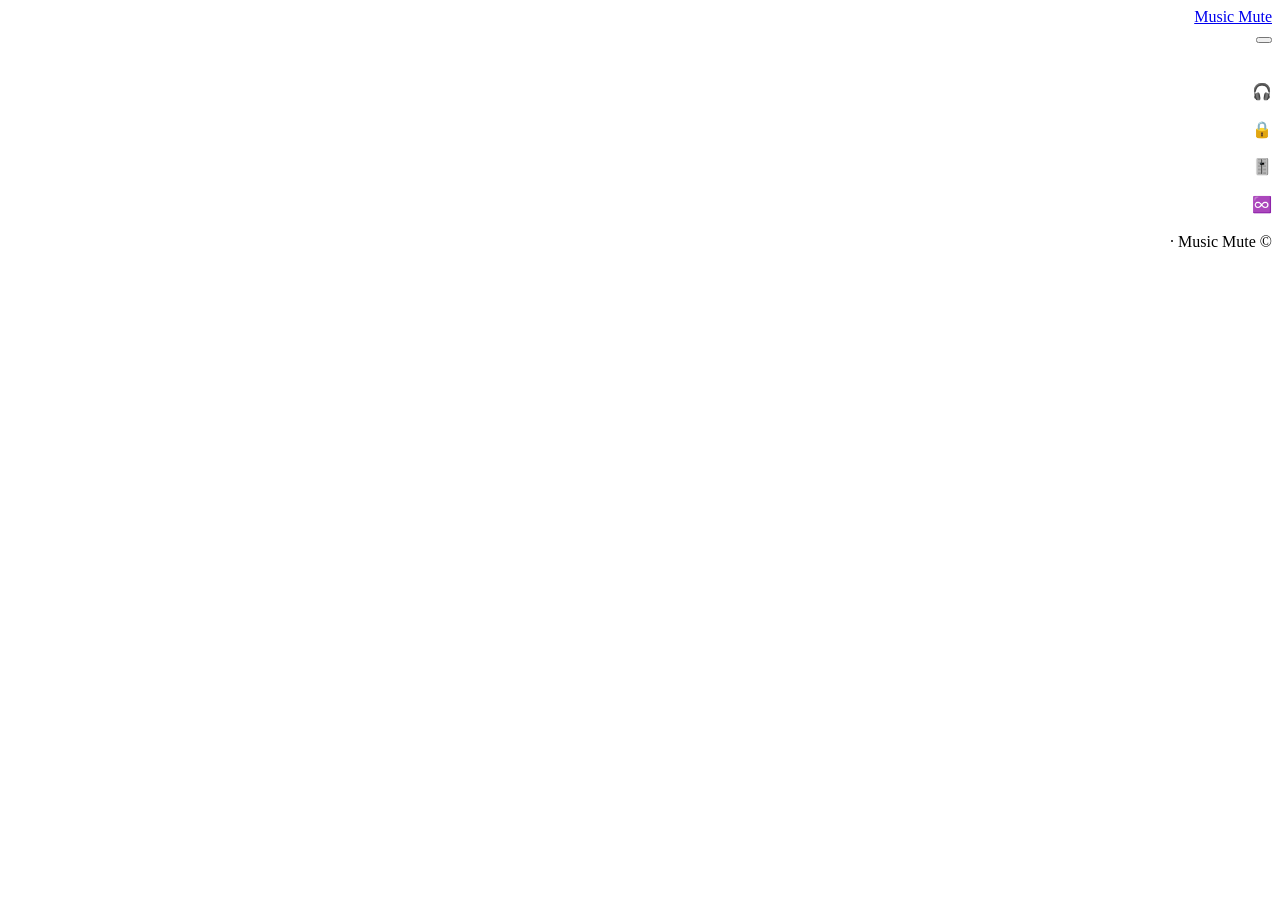
==== site/index.html @ c960f082 "Music Mute site + licensing backend Co-Authored-By: Claude Opus 5.5 <noreply@anthropic.com> Claude-S" ====
<!DOCTYPE html>
<html lang="ar" dir="rtl">
<head>
<meta charset="utf-8"><meta name="viewport" content="width=device-width,initial-scale=1">
<title>Music Mute — شيل المزيكا وسيب الكلام</title>
<meta name="description" content="Chrome extension that removes background music from any tab in real time and keeps only human voices.">
<link rel="icon" href="/assets/icon128.png">
<link rel="preconnect" href="https://fonts.googleapis.com"><link href="https://fonts.googleapis.com/css2?family=Tajawal:wght@400;500;700;800&display=swap" rel="stylesheet">
<link rel="stylesheet" href="/assets/style.css">
</head>
<body>
<div class="wrap">
  <nav>
    <a class="brand" href="/"><img src="/assets/icon128.png" alt="">Music Mute</a>
    <div class="links">
      <a href="/buy" data-ar="الأسعار" data-en="Pricing"></a>
      <a href="/privacy" data-ar="الخصوصية" data-en="Privacy"></a>
      <button class="lang" id="langBtn"></button>
    </div>
  </nav>

  <section class="hero">
    <h1 data-ar="شيل <span>المزيكا</span> من أي فيديو<br>وسيب الكلام بس" data-en="Remove the <span>music</span>.<br>Keep the voices."></h1>
    <p data-ar="إضافة لكروم بتشيل المزيكا من أي تاب في نفس اللحظة — يوتيوب، دروس، بودكاست، أفلام — بذكاء اصطناعي شغال على جهازك من غير ما الصوت يطلع لأي سيرفر."
       data-en="A Chrome extension that strips background music from any tab in real time — YouTube, lectures, podcasts, films — using an AI voice filter that runs entirely on your device."></p>
    <a class="btn primary" id="getBtn" href="/buy" data-ar="جرّب ببلاش 3 أيام" data-en="Try free for 3 days"></a>
    <a class="btn ghost" href="/buy" style="margin-inline-start:8px" data-ar="اشتري مدى الحياة" data-en="Buy lifetime"></a>
  </section>

  <div class="grid">
    <div class="card"><div class="icon">🎧</div><h3 data-ar="ضغطة واحدة" data-en="One click"></h3><p data-ar="شغّلها على التاب أو دوس Alt + M." data-en="Turn it on for a tab, or press Alt + M."></p></div>
    <div class="card"><div class="icon">🔒</div><h3 data-ar="على جهازك بس" data-en="On-device"></h3><p data-ar="الصوت بيتعالج جوه كروم. مفيش تسجيل ولا رفع." data-en="Audio is processed inside Chrome. Nothing is recorded or uploaded."></p></div>
    <div class="card"><div class="icon">🎚️</div><h3 data-ar="3 مستويات" data-en="Three strengths"></h3><p data-ar="خفيف، متوازن، أو قوي — حسب الفيديو." data-en="Light, balanced or strong — pick what fits the video."></p></div>
    <div class="card"><div class="icon">♾️</div><h3 data-ar="تدفع مرة واحدة" data-en="Pay once"></h3><p data-ar="100 جنيه في مصر أو $2.99 برّه — مدى الحياة." data-en="100 EGP in Egypt or $2.99 elsewhere — lifetime."></p></div>
  </div>

  <footer>
    <span>© Music Mute</span>
    <span><a href="/privacy" data-ar="سياسة الخصوصية" data-en="Privacy policy"></a> · <a href="/buy" data-ar="الشراء" data-en="Buy"></a></span>
  </footer>
</div>
<script type="module">
  import { initLang, CHROME_STORE_URL, $ } from '/assets/app.js';
  initLang();
  if (CHROME_STORE_URL) $('#getBtn').href = CHROME_STORE_URL;
</script>
</body>
</html>
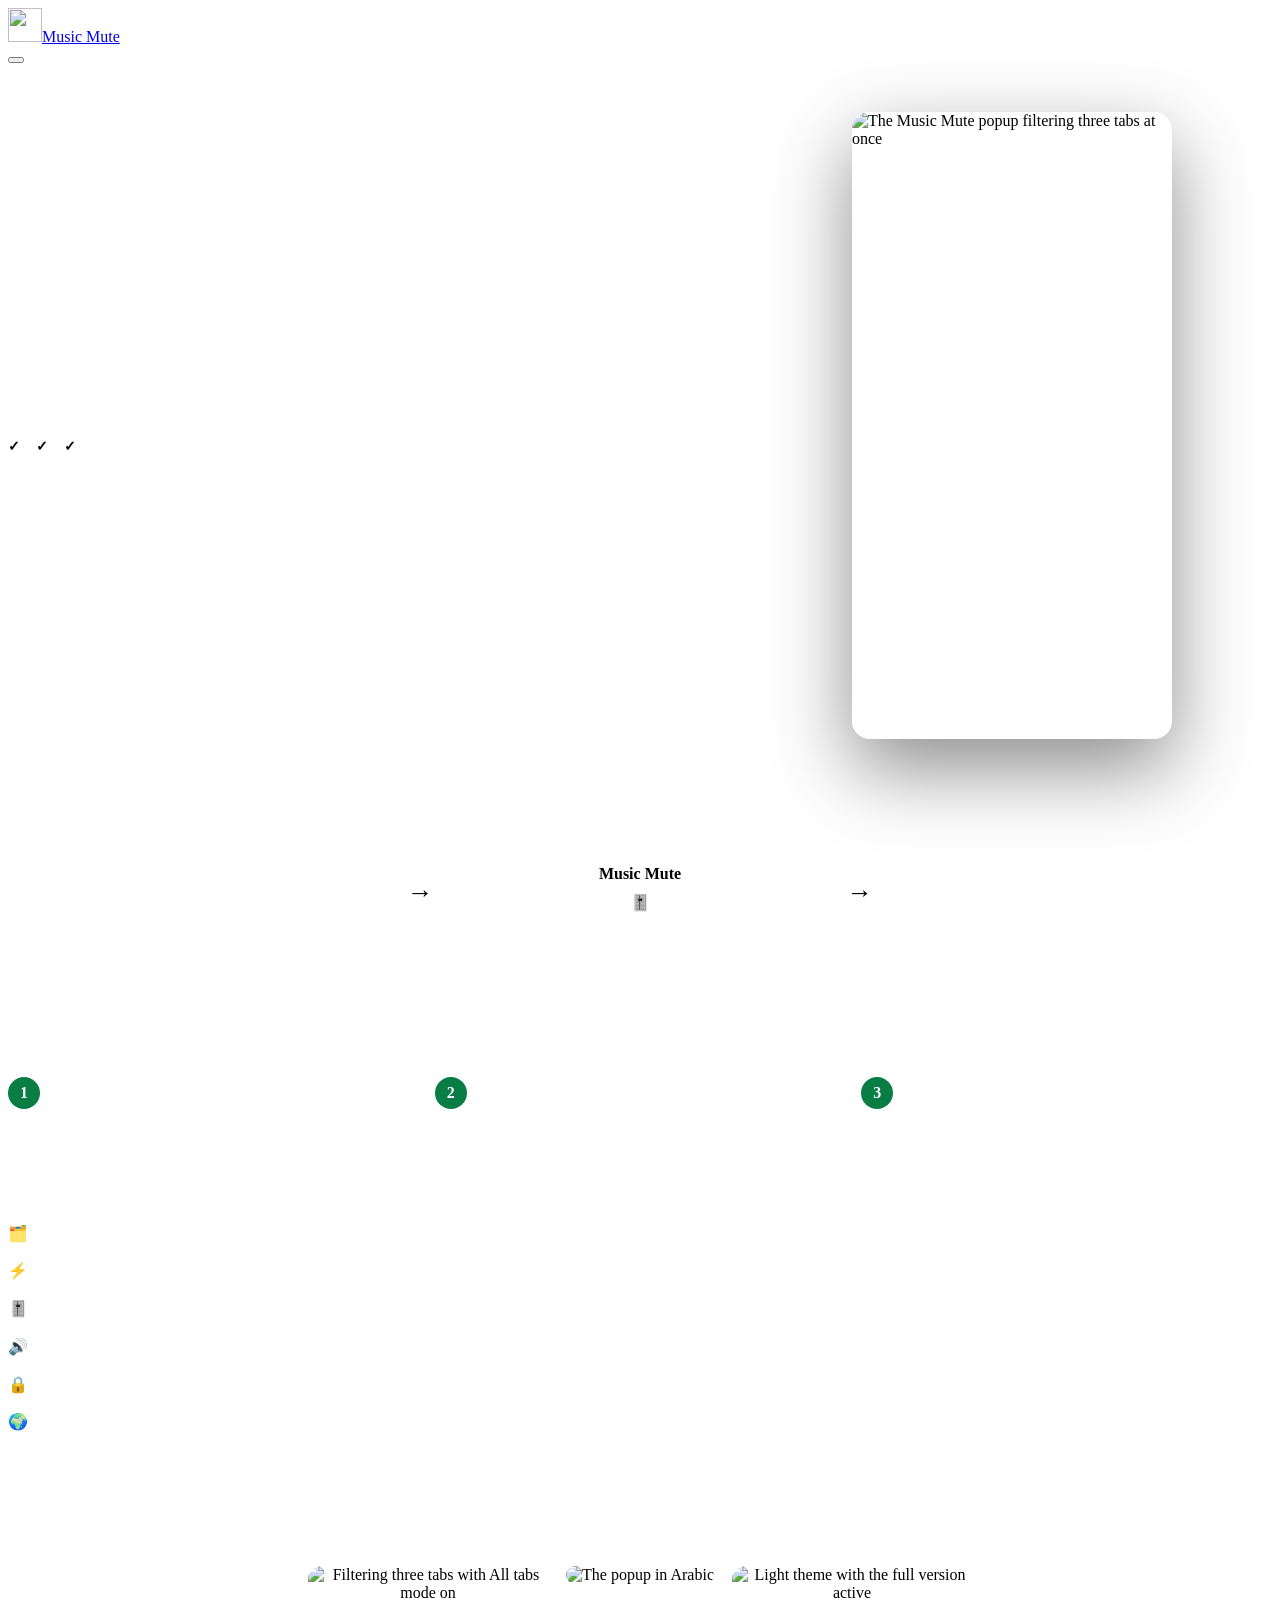
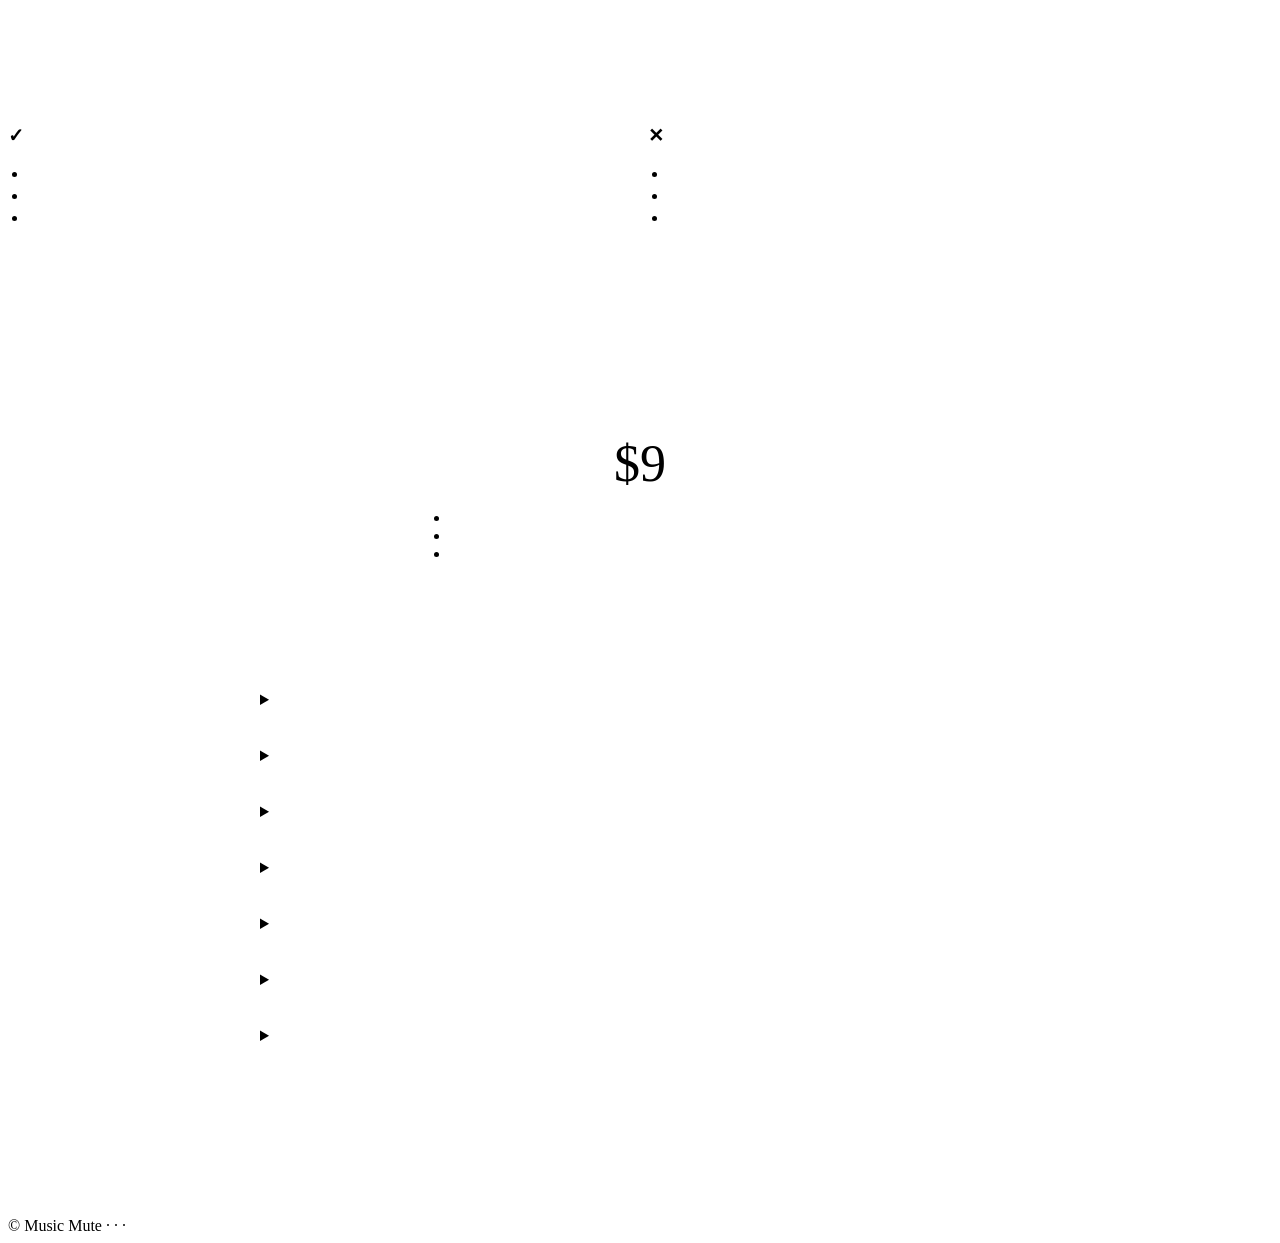
==== commit 598f7d56: "Landing page v2 (not deployed): full sections, real screenshots, SEO/OG/JSON-LD, UTM passthrough, ac" ====
--- a/site/index.html
+++ b/site/index.html
@@ -1,48 +1,252 @@
 <!DOCTYPE html>
-<html lang="ar" dir="rtl">
+<html lang="en" dir="ltr">
 <head>
 <meta charset="utf-8"><meta name="viewport" content="width=device-width,initial-scale=1">
-<title>Music Mute — شيل المزيكا وسيب الكلام</title>
-<meta name="description" content="Chrome extension that removes background music from any tab in real time and keeps only human voices.">
+<title>Music Mute — Remove background music, keep the voices (Chrome extension)</title>
+<meta name="description" content="Music Mute is a Chrome extension that removes background music from any tab in real time and keeps the human voices. On-device AI, works on all your tabs. Free 3-day trial, then $9 lifetime.">
+<link rel="canonical" href="https://music-mute.pages.dev/">
+<meta property="og:type" content="website">
+<meta property="og:site_name" content="Music Mute">
+<meta property="og:title" content="Music Mute — Remove the music. Keep the voices.">
+<meta property="og:description" content="A Chrome extension that filters background music out of videos, lectures and podcasts in real time — on your device. Free 3-day trial, $9 lifetime.">
+<meta property="og:url" content="https://music-mute.pages.dev/">
+<meta property="og:image" content="https://music-mute.pages.dev/assets/og-image.png">
+<meta property="og:image:width" content="1200"><meta property="og:image:height" content="630">
+<meta name="twitter:card" content="summary_large_image">
+<meta name="theme-color" content="#0b1110">
 <link rel="icon" href="/assets/icon128.png">
-<link rel="preconnect" href="https://fonts.googleapis.com"><link href="https://fonts.googleapis.com/css2?family=Tajawal:wght@400;500;700;800&display=swap" rel="stylesheet">
+<link rel="preconnect" href="https://fonts.googleapis.com"><link rel="preconnect" href="https://fonts.gstatic.com" crossorigin>
+<link href="https://fonts.googleapis.com/css2?family=Tajawal:wght@400;500;700;800&display=swap" rel="stylesheet">
 <link rel="stylesheet" href="/assets/style.css">
+<script type="application/ld+json">
+{"@context":"https://schema.org","@type":"SoftwareApplication","name":"Music Mute","applicationCategory":"BrowserApplication","operatingSystem":"Chrome (desktop)",
+ "description":"Chrome extension that removes background music from any tab in real time and keeps human voices, using an on-device AI voice filter.",
+ "url":"https://music-mute.pages.dev/","installUrl":"https://chromewebstore.google.com/detail/ckkkmcpgbmajdiccclhijlhifhklofdn",
+ "offers":{"@type":"Offer","price":"9","priceCurrency":"USD","description":"Lifetime license after a free 3-day trial"},
+ "publisher":{"@type":"Organization","name":"Muslim Tech"}}
+</script>
+<style>
+  .hero2{display:grid;grid-template-columns:1.15fr .85fr;gap:40px;align-items:center;padding:48px 0 30px}
+  .hero2 h1{font-size:clamp(32px,5vw,54px);line-height:1.12;margin:0 0 16px}
+  .hero2 h1 span{color:#5fd99a}
+  .btn.primary{background:#0a7d45}.btn.primary:hover{background:#0b8a4c}
+  .hero2 p.lead{color:var(--muted);font-size:18px;margin:0 0 24px;max-width:560px}
+  .cta{display:flex;gap:10px;flex-wrap:wrap}
+  .trust{display:flex;gap:16px;flex-wrap:wrap;margin-top:18px;color:var(--muted);font-size:14px}
+  .trust span::before{content:"✓ ";color:var(--green2);font-weight:700}
+  .shot{display:block;margin:0 auto;max-width:320px;width:100%;height:auto;border-radius:18px;border:1px solid var(--line);box-shadow:0 30px 80px rgba(0,0,0,.45)}
+  section.s{padding:44px 0;border-top:1px solid var(--line)}
+  section.s h2{font-size:clamp(24px,3.4vw,34px);margin:0 0 8px;text-align:center}
+  section.s .sub{color:var(--muted);text-align:center;max-width:640px;margin:0 auto 28px}
+  .flow{display:grid;grid-template-columns:1fr auto 1fr auto 1fr;gap:14px;align-items:center}
+  .flow .card{text-align:center;padding:20px}
+  .flow .arrow{font-size:26px;color:var(--muted)}
+  [dir=rtl] .flow .arrow{transform:scaleX(-1)}
+  .wave{display:flex;gap:3px;justify-content:center;align-items:center;height:44px;margin:10px 0}
+  .wave i{width:5px;border-radius:3px;background:var(--green2);display:block}
+  .wave.music i:nth-child(even){background:var(--gold)}
+  .note{color:var(--muted);font-size:14px;text-align:center;margin-top:16px}
+  .steps3{display:grid;grid-template-columns:repeat(3,1fr);gap:16px}
+  .steps li:before{background:#0a7d45}
+  .num{width:32px;height:32px;border-radius:50%;background:#0a7d45;color:#fff;display:grid;place-items:center;font-weight:800;margin-bottom:10px}
+  .gallery{display:flex;gap:18px;justify-content:center;flex-wrap:wrap;align-items:flex-start}
+  .gallery figure{margin:0;max-width:240px;text-align:center}
+  .gallery img{width:100%;height:auto;border-radius:14px;border:1px solid var(--line)}
+  .gallery figcaption{color:var(--muted);font-size:14px;margin-top:8px}
+  .two{display:grid;grid-template-columns:1fr 1fr;gap:16px}
+  .two ul{margin:8px 0 0;padding-inline-start:20px;color:var(--muted)}
+  .two li{margin:4px 0}
+  .ok h3::before{content:"✓ ";color:var(--green2)} .no h3::before{content:"✕ ";color:var(--red)}
+  .pricebox{max-width:460px;margin:0 auto;text-align:center}
+  .pricebox .amount{font-size:52px}
+  details{background:var(--card);border:1px solid var(--line);border-radius:12px;padding:14px 18px;margin:10px auto;max-width:760px}
+  details summary{cursor:pointer;font-weight:700}
+  details p{color:var(--muted);margin:8px 0 0}
+  @media (max-width:820px){
+    .hero2{grid-template-columns:1fr;text-align:center;padding-top:28px}
+    .hero2 p.lead{margin-inline:auto}.cta,.trust{justify-content:center}
+    .flow{grid-template-columns:1fr}.flow .arrow{transform:rotate(90deg)}
+    [dir=rtl] .flow .arrow{transform:rotate(90deg)}
+    .steps3,.two{grid-template-columns:1fr}
+    nav .links a.hide-m{display:none}
+  }
+</style>
 </head>
 <body>
 <div class="wrap">
   <nav>
-    <a class="brand" href="/"><img src="/assets/icon128.png" alt="">Music Mute</a>
+    <a class="brand" href="/"><img src="/assets/icon128.png" alt="" width="34" height="34">Music Mute</a>
     <div class="links">
+      <a class="hide-m" href="#how" data-ar="إزاي بيشتغل" data-en="How it works"></a>
+      <a class="hide-m" href="#faq" data-ar="أسئلة" data-en="FAQ"></a>
       <a href="/buy" data-ar="الأسعار" data-en="Pricing"></a>
-      <a href="/privacy" data-ar="الخصوصية" data-en="Privacy"></a>
       <button class="lang" id="langBtn"></button>
     </div>
   </nav>
 
-  <section class="hero">
-    <h1 data-ar="شيل <span>المزيكا</span> من أي فيديو<br>وسيب الكلام بس" data-en="Remove the <span>music</span>.<br>Keep the voices."></h1>
-    <p data-ar="إضافة لكروم بتشيل المزيكا من أي تاب في نفس اللحظة — يوتيوب، دروس، بودكاست، أفلام — بذكاء اصطناعي شغال على جهازك من غير ما الصوت يطلع لأي سيرفر."
-       data-en="A Chrome extension that strips background music from any tab in real time — YouTube, lectures, podcasts, films — using an AI voice filter that runs entirely on your device."></p>
-    <a class="btn primary" id="getBtn" href="/buy" data-ar="جرّب ببلاش 3 أيام" data-en="Try free for 3 days"></a>
-    <a class="btn ghost" href="/buy" style="margin-inline-start:8px" data-ar="اشتري مدى الحياة" data-en="Buy lifetime"></a>
-  </section>
-
-  <div class="grid">
-    <div class="card"><div class="icon">🎧</div><h3 data-ar="ضغطة واحدة" data-en="One click"></h3><p data-ar="شغّلها على التاب أو دوس Alt + M." data-en="Turn it on for a tab, or press Alt + M."></p></div>
-    <div class="card"><div class="icon">🔒</div><h3 data-ar="على جهازك بس" data-en="On-device"></h3><p data-ar="الصوت بيتعالج جوه كروم. مفيش تسجيل ولا رفع." data-en="Audio is processed inside Chrome. Nothing is recorded or uploaded."></p></div>
-    <div class="card"><div class="icon">🎚️</div><h3 data-ar="3 مستويات" data-en="Three strengths"></h3><p data-ar="خفيف، متوازن، أو قوي — حسب الفيديو." data-en="Light, balanced or strong — pick what fits the video."></p></div>
-    <div class="card"><div class="icon">♾️</div><h3 data-ar="تدفع مرة واحدة" data-en="Pay once"></h3><p data-ar="100 جنيه في مصر أو $2.99 برّه — مدى الحياة." data-en="100 EGP in Egypt or $2.99 elsewhere — lifetime."></p></div>
-  </div>
+  <!-- 1. Hero: what it is, in one screen -->
+  <header class="hero2">
+    <div>
+      <h1 data-ar="شيل <span>المزيكا</span>.<br>وسيب الكلام." data-en="Remove the <span>music</span>.<br>Keep the voices."></h1>
+      <p class="lead" data-ar="Music Mute إضافة لكروم بتشيل المزيكا اللي في الخلفية من أي تاب في نفس اللحظة — دروس، يوتيوب، بودكاست — وتسيب صوت الناس. الفلتر ذكاء اصطناعي شغال على جهازك."
+         data-en="Music Mute is a Chrome extension that filters background music out of any tab in real time — lectures, YouTube, podcasts — and keeps the people talking. The AI voice filter runs on your device."></p>
+      <div class="cta">
+        <a class="btn primary" id="getBtn" data-track="store_click" href="https://chromewebstore.google.com/detail/ckkkmcpgbmajdiccclhijlhifhklofdn" data-ar="أضفها لكروم — 3 أيام ببلاش" data-en="Add to Chrome — free 3-day trial"></a>
+        <a class="btn ghost" href="/buy" data-track="buy_click" data-ar="اشتري مدى الحياة — ‎$9" data-en="Buy lifetime — $9"></a>
+      </div>
+      <div class="trust">
+        <span data-ar="تجربة 3 أيام ببلاش" data-en="Free 3-day trial"></span>
+        <span data-ar="تدفع مرة واحدة" data-en="Pay once, keep it"></span>
+        <span data-ar="الصوت مش بيطلع من جهازك" data-en="Audio never leaves your browser"></span>
+      </div>
+    </div>
+    <img class="shot" src="/assets/shots/en-multi.webp" data-src-ar="/assets/shots/ar-multi.webp" data-src-en="/assets/shots/en-multi.webp"
+         width="320" height="627" alt="The Music Mute popup filtering three tabs at once" fetchpriority="high">
+  </header>
+
+  <!-- 2. Before / after (diagram, not a measurement) -->
+  <section class="s" id="demo">
+    <h2 data-ar="قبل وبعد" data-en="Before and after"></h2>
+    <p class="sub" data-ar="الإضافة بتاخد صوت التاب، تفصل الكلام عن المزيكا جوه كروم، وتشغّلك الكلام بس." data-en="Music Mute takes the tab's sound, separates speech from music inside Chrome, and plays you only the speech."></p>
+    <div class="flow">
+      <div class="card"><b data-ar="صوت التاب" data-en="The tab's audio"></b><div class="wave music" aria-hidden="true" id="w1"></div><span class="muted" data-ar="كلام + مزيكا" data-en="Voices + music"></span></div>
+      <div class="arrow" aria-hidden="true">→</div>
+      <div class="card"><b>Music Mute</b><div class="icon" aria-hidden="true" style="margin:10px 0">🎚️</div><span class="muted" data-ar="فلتر ذكاء اصطناعي على جهازك" data-en="On-device AI voice filter"></span></div>
+      <div class="arrow" aria-hidden="true">→</div>
+      <div class="card"><b data-ar="اللي بتسمعه" data-en="What you hear"></b><div class="wave" aria-hidden="true" id="w2"></div><span class="muted" data-ar="الكلام بس" data-en="The voices"></span></div>
+    </div>
+    <p class="note" data-ar="رسم توضيحي. النتيجة بتختلف حسب الفيديو: المزيكا العالية جدًا ممكن يفضل منها حاجة بسيطة، ومستوى «قوي» بيشيل أكتر بس الصوت بيبقى أرفع شوية."
+       data-en="Illustration. Results vary by video: very loud music can partly remain, and the Strong setting removes more but voices may sound a little thinner."></p>
+  </section>
+
+  <!-- 3. How it works -->
+  <section class="s" id="how">
+    <h2 data-ar="بيشتغل في 3 خطوات" data-en="Works in three steps"></h2>
+    <p class="sub" data-ar="من غير إعدادات ولا حساب عشان تبدأ." data-en="No setup and no account needed to start."></p>
+    <div class="steps3">
+      <div class="card"><div class="num">1</div><h3 data-ar="ضيفها لكروم" data-en="Add it to Chrome"></h3><p data-ar="من Chrome Web Store. التجربة بتبدأ على طول." data-en="From the Chrome Web Store. Your free trial starts right away."></p></div>
+      <div class="card"><div class="num">2</div><h3 data-ar="افتح أي فيديو" data-en="Play any video"></h3><p data-ar="يوتيوب، موقع دروس، بودكاست — أي تاب فيه صوت." data-en="YouTube, a course site, a podcast — any tab with sound."></p></div>
+      <div class="card"><div class="num">3</div><h3 data-ar="دوس تشغيل أو Alt + M" data-en="Click on, or press Alt + M"></h3><p data-ar="المزيكا بتتشال في نفس اللحظة. فعّل «كل التابات» لو عايزها على كل التابات." data-en="The music drops out instantly. Switch on “All tabs” to use it everywhere."></p></div>
+    </div>
+  </section>
+
+  <!-- 4. Features -->
+  <section class="s" id="features">
+    <h2 data-ar="كل اللي محتاجه، ومفيش زيادة" data-en="Everything you need, nothing you don't"></h2>
+    <div class="grid">
+      <div class="card"><div class="icon">🗂️</div><h3 data-ar="كل التابات" data-en="All your tabs"></h3><p data-ar="شغّلها على كذا تاب مع بعض، وشوف وقفّل أي تاب من قائمة واحدة." data-en="Filter several tabs at once, and see or stop each one from a single list."></p></div>
+      <div class="card"><div class="icon">⚡</div><h3 data-ar="ضغطة واحدة" data-en="One click"></h3><p data-ar="زرار واحد في الإضافة، أو اختصار Alt + M من الكيبورد." data-en="One button in the popup, or the Alt + M keyboard shortcut."></p></div>
+      <div class="card"><div class="icon">🎚️</div><h3 data-ar="3 مستويات" data-en="Three strengths"></h3><p data-ar="خفيف (أخف على الجهاز)، متوازن (مستحسن)، قوي (أقوى إزالة)." data-en="Light (easiest on your device), Balanced (recommended), Strong (removes the most)."></p></div>
+      <div class="card"><div class="icon">🔊</div><h3 data-ar="تعلية الصوت" data-en="Volume boost"></h3><p data-ar="علّي الكلام لحد 200% لو الصوت واطي." data-en="Raise the voices up to 200% when a recording is quiet."></p></div>
+      <div class="card"><div class="icon">🔒</div><h3 data-ar="على جهازك" data-en="On-device"></h3><p data-ar="الصوت بيتعالج جوه كروم. مش بيتسجّل ولا بيترفع لأي سيرفر." data-en="Audio is processed inside Chrome. It is never recorded or uploaded."></p></div>
+      <div class="card"><div class="icon">🌍</div><h3 data-ar="عربي وإنجليزي" data-en="English & Arabic"></h3><p data-ar="الإضافة والموقع باللغتين، مع وضع فاتح وغامق." data-en="The extension and site in both languages, with light and dark themes."></p></div>
+    </div>
+  </section>
+
+  <!-- 5. Real screenshots -->
+  <section class="s" id="screens">
+    <h2 data-ar="شكل الإضافة" data-en="See it"></h2>
+    <p class="sub" data-ar="صور حقيقية للإضافة." data-en="Real screenshots of the extension."></p>
+    <div class="gallery">
+      <figure><img loading="lazy" src="/assets/shots/en-multi.webp" width="240" height="470" alt="Filtering three tabs with All tabs mode on"><figcaption data-ar="كذا تاب مع بعض" data-en="Several tabs at once"></figcaption></figure>
+      <figure><img loading="lazy" src="/assets/shots/ar-multi.webp" width="240" height="498" alt="The popup in Arabic"><figcaption data-ar="بالعربي" data-en="In Arabic"></figcaption></figure>
+      <figure><img loading="lazy" src="/assets/shots/en-light-pro.webp" width="240" height="390" alt="Light theme with the full version active"><figcaption data-ar="الوضع الفاتح" data-en="Light theme"></figcaption></figure>
+    </div>
+  </section>
+
+  <!-- 6. Compatibility -->
+  <section class="s" id="compat">
+    <h2 data-ar="بيشتغل فين؟" data-en="Where it works"></h2>
+    <div class="two">
+      <div class="card ok"><h3 data-ar="بيشتغل" data-en="Works"></h3><ul>
+        <li data-ar="جوجل كروم 116 أو أحدث على الكمبيوتر (ويندوز، ماك، لينكس)" data-en="Google Chrome 116 or newer on desktop (Windows, macOS, Linux)"></li>
+        <li data-ar="أي موقع بيشغّل صوت في تاب عادي: يوتيوب، مواقع الدروس، البودكاست…" data-en="Any website that plays sound in a normal tab: YouTube, course sites, podcasts…"></li>
+        <li data-ar="كذا تاب في نفس الوقت" data-en="Several tabs at the same time"></li>
+      </ul></div>
+      <div class="card no"><h3 data-ar="مش بيشتغل" data-en="Doesn't work"></h3><ul>
+        <li data-ar="صفحات كروم الداخلية (chrome://) ومتجر كروم — كروم مش بيسمح" data-en="Chrome's own pages (chrome://) and the Chrome Web Store — Chrome blocks this"></li>
+        <li data-ar="الموبايل، وفايرفوكس، وسفاري" data-en="Phones, Firefox and Safari"></li>
+        <li data-ar="المتصفحات التانية المبنية على كروميوم (Edge، Brave…) لسه متجرّبتش رسميًا" data-en="Other Chromium browsers (Edge, Brave…) are not officially tested yet"></li>
+      </ul></div>
+    </div>
+  </section>
+
+  <!-- 7. Privacy -->
+  <section class="s" id="privacy">
+    <h2 data-ar="خصوصيتك" data-en="Your privacy"></h2>
+    <div class="grid">
+      <div class="card"><h3 data-ar="الصوت" data-en="Your audio"></h3><p data-ar="بيتعالج جوه كروم على جهازك. مش بيتسجّل، ومش بيتبعت لينا ولا لأي حد." data-en="Processed inside Chrome on your computer. Never recorded, never sent to us or anyone."></p></div>
+      <div class="card"><h3 data-ar="بياناتك" data-en="Your data"></h3><p data-ar="مش بنجمع تاريخ التصفح ولا محتوى الصفحات. الإيميل بس لو اشتريت، عشان نفعّلك." data-en="We don't collect browsing history or page content. Only your email if you buy, to unlock your license."></p></div>
+      <div class="card"><h3 data-ar="الدفع" data-en="Payments"></h3><p data-ar="الكارت عن طريق Gumroad — إحنا عمرنا ما بنشوف رقم الكارت." data-en="Card payments go through Gumroad — we never see your card number."></p></div>
+    </div>
+    <p class="note"><a href="/privacy" data-ar="اقرا سياسة الخصوصية كاملة" data-en="Read the full privacy policy"></a></p>
+  </section>
+
+  <!-- 8. Pricing -->
+  <section class="s" id="pricing">
+    <h2 data-ar="سعر واحد. مدى الحياة." data-en="One price. Lifetime."></h2>
+    <div class="card pricebox">
+      <div class="amount">$9 <small data-ar="مرة واحدة" data-en="once"></small></div>
+      <p class="muted" data-ar="أو 100 جنيه في مصر (إنستاباي / فودافون كاش). جرّبها 3 أيام ببلاش الأول." data-en="Or 100 EGP in Egypt (InstaPay / Vodafone Cash). Try it free for 3 days first."></p>
+      <ul class="steps" style="text-align:start">
+        <li data-ar="كل المميزات، من غير اشتراك" data-en="Every feature, no subscription"></li>
+        <li data-ar="كل التحديثات الجاية" data-en="All future updates"></li>
+        <li data-ar="لحد 3 أجهزة بنفس الإيميل" data-en="Up to 3 devices with the same email"></li>
+      </ul>
+      <div class="cta" style="justify-content:center">
+        <a class="btn gold" href="/buy" data-track="buy_click" data-ar="اشتري دلوقتي" data-en="Buy now"></a>
+        <a class="btn ghost" id="getBtn2" data-track="store_click" href="https://chromewebstore.google.com/detail/ckkkmcpgbmajdiccclhijlhifhklofdn" data-ar="جرّب ببلاش" data-en="Try it free"></a>
+      </div>
+    </div>
+  </section>
+
+  <!-- 9. FAQ -->
+  <section class="s" id="faq">
+    <h2 data-ar="أسئلة شائعة" data-en="Questions"></h2>
+    <details><summary data-ar="هل بتشيل المزيكا 100%؟" data-en="Does it remove 100% of the music?"></summary>
+      <p data-ar="في معظم الفيديوهات المزيكا بتختفي أو بتوطى جدًا. لو المزيكا عالية جدًا ممكن يفضل منها حاجة بسيطة — جرّب مستوى «قوي». عشان كده فيه تجربة 3 أيام ببلاش." data-en="In most videos the music disappears or drops right down. Very loud music can partly remain — try the Strong setting. That's why there's a free 3-day trial."></p></details>
+    <details><summary data-ar="هل بتسجّل الصوت أو بتبعته لحد؟" data-en="Does it record or upload my audio?"></summary>
+      <p data-ar="لأ. الفلتر شغال جوه كروم على جهازك. الصوت مش بيتسجّل ومش بيطلع من المتصفح." data-en="No. The filter runs inside Chrome on your computer. Audio is not recorded and never leaves the browser."></p></details>
+    <details><summary data-ar="ينفع أشغّلها على كل التابات؟" data-en="Can it work on all my tabs?"></summary>
+      <p data-ar="أيوه. فعّل «كل التابات» من الإضافة. كروم بيطلب ضغطة واحدة لكل تاب لأسباب خصوصية، فأي تاب فيه صوت هيظهر عليه ▶ على أيقونة الإضافة — دوسة واحدة وتشتغل، وبتفضل شغالة على التاب ده حتى لو فتحت فيديو تاني." data-en="Yes. Switch on “All tabs” in the extension. For privacy, Chrome requires one click per tab, so any tab playing sound shows ▶ on the Music Mute icon — one click starts it, and it stays on in that tab even when you open another video."></p></details>
+    <details><summary data-ar="لازم أسيب الإضافة مفتوحة؟" data-en="Do I need to keep the popup open?"></summary>
+      <p data-ar="لأ. بعد ما تشغّلها تقدر تقفل الإضافة، وهتفضل شغالة لحد ما توقفها أو تقفل التاب." data-en="No. Once it's on you can close the popup — it keeps working until you stop it or close the tab."></p></details>
+    <details><summary data-ar="بعد ما أدفع، أفعّلها إزاي؟" data-en="After I pay, how do I unlock it?"></summary>
+      <p data-ar="افتح الإضافة، دوس «دفعت خلاص؟»، اكتب نفس الإيميل اللي دفعت بيه واضغط «تحقّق من الدفع». مفيش أكواد." data-en="Open the extension, tap “Already paid?”, enter the email you paid with and tap “Check my purchase”. No codes."></p></details>
+    <details><summary data-ar="دفعت بإيميل تاني؟" data-en="I paid with a different email"></summary>
+      <p data-ar="لو اشتريت من Gumroad، استخدم مفتاح الرخصة من صفحة <a href='/activate'>التفعيل</a>. غير كده كلّمنا." data-en="If you bought on Gumroad, use your license key on the <a href='/activate'>activation page</a>. Otherwise, contact us."></p></details>
+    <details><summary data-ar="على كام جهاز أقدر أستخدمها؟" data-en="How many computers can I use it on?"></summary>
+      <p data-ar="لحد 3 أجهزة بنفس الإيميل. لو غيّرت جهازك كلّمنا ونفضّيلك مكان." data-en="Up to 3 devices with the same email. If you replace a computer, contact us and we'll free up a slot."></p></details>
+  </section>
+
+  <section class="s" id="contact" style="text-align:center">
+    <h2 data-ar="محتاج مساعدة؟" data-en="Need help?"></h2>
+    <p class="muted" data-ar="ابعتلنا وهنرد عليك." data-en="Write to us and we'll get back to you."></p>
+    <p id="support"></p>
+  </section>
 
   <footer>
-    <span>© Music Mute</span>
-    <span><a href="/privacy" data-ar="سياسة الخصوصية" data-en="Privacy policy"></a> · <a href="/buy" data-ar="الشراء" data-en="Buy"></a></span>
+    <span>© Music Mute · <span data-ar="من Muslim Tech" data-en="by Muslim Tech"></span></span>
+    <span><a href="/buy" data-ar="الأسعار" data-en="Pricing"></a> · <a href="/activate" data-ar="التفعيل" data-en="Activate"></a> · <a href="/privacy" data-ar="الخصوصية" data-en="Privacy"></a></span>
   </footer>
 </div>
 <script type="module">
-  import { initLang, CHROME_STORE_URL, $ } from '/assets/app.js';
+  import { initLang, CHROME_STORE_URL, getSettings, esc, $, $$ } from '/assets/app.js';
+  // Simple illustrative waveforms (decoration, not real audio data)
+  const bars = (el, music) => { for (let i = 0; i < 26; i++) { const b = document.createElement('i');
+    const v = music ? 10 + ((i * 37) % 30) : (i % 6 < 3 ? 8 + ((i * 13) % 26) : 4); b.style.height = v + 'px'; el.append(b); } };
+  bars($('#w1'), true); bars($('#w2'), false);
+  const swap = () => { const lang = document.documentElement.lang; $$('img[data-src-ar]').forEach((im) => { im.src = im.dataset['src' + (lang === 'ar' ? 'Ar' : 'En')]; }); };
+  document.addEventListener('langchange', swap);
   initLang();
-  if (CHROME_STORE_URL) $('#getBtn').href = CHROME_STORE_URL;
+  // Keep campaign tags (utm_*, ref) on links to /buy so purchases can be attributed.
+  const q = new URLSearchParams(location.search); const keep = new URLSearchParams();
+  for (const [k, v] of q) if (/^utm_|^ref$/.test(k)) keep.set(k, v);
+  if ([...keep].length) $$('a[href="/buy"]').forEach((a) => { a.href = '/buy?' + keep.toString(); });
+  if (CHROME_STORE_URL) { $('#getBtn').href = CHROME_STORE_URL; $('#getBtn2').href = CHROME_STORE_URL; }
+  const S = await getSettings().catch(() => ({}));
+  if (S.support_email) $('#support').innerHTML = `<a href="mailto:${esc(S.support_email)}">${esc(S.support_email)}</a>`;
+  else $('#support').innerHTML = '<a href="https://www.facebook.com/profile.php?id=61596778611182" rel="noopener">Facebook — Muslim Tech</a>';
 </script>
 </body>
 </html>
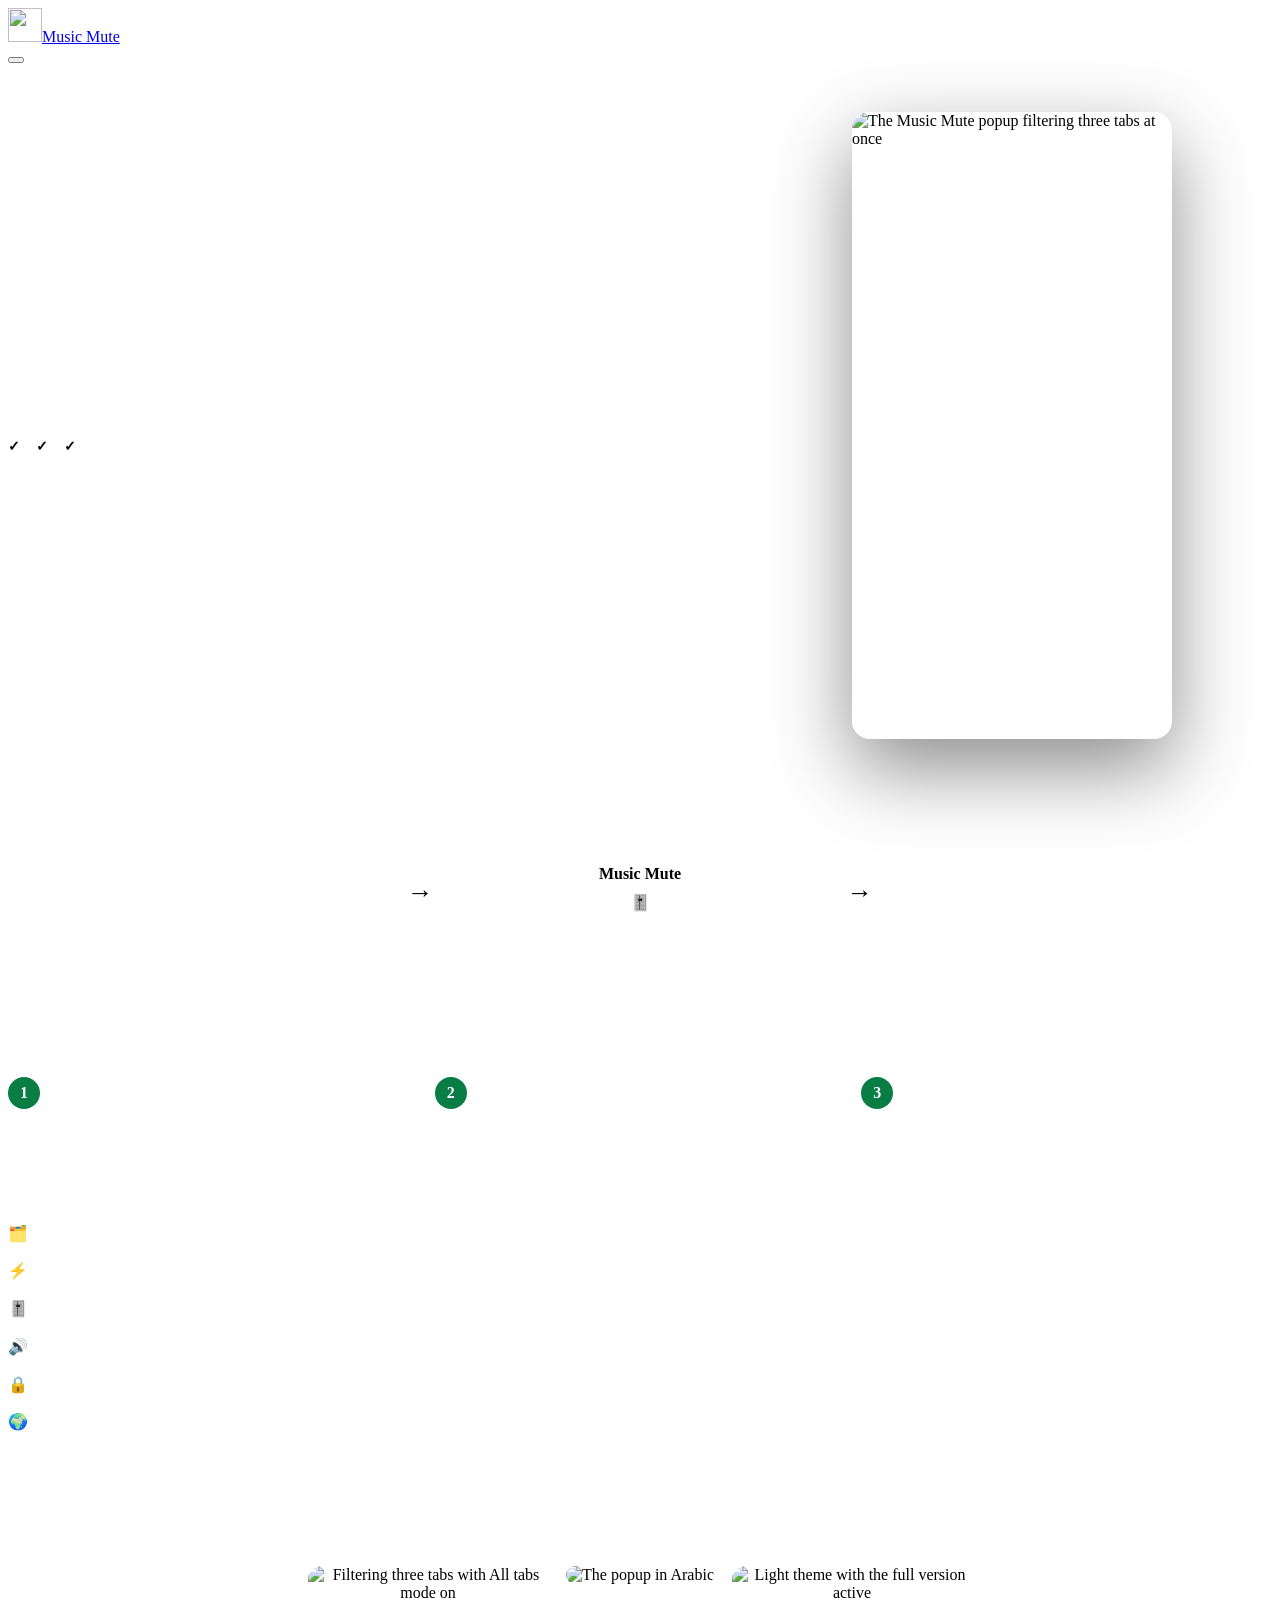
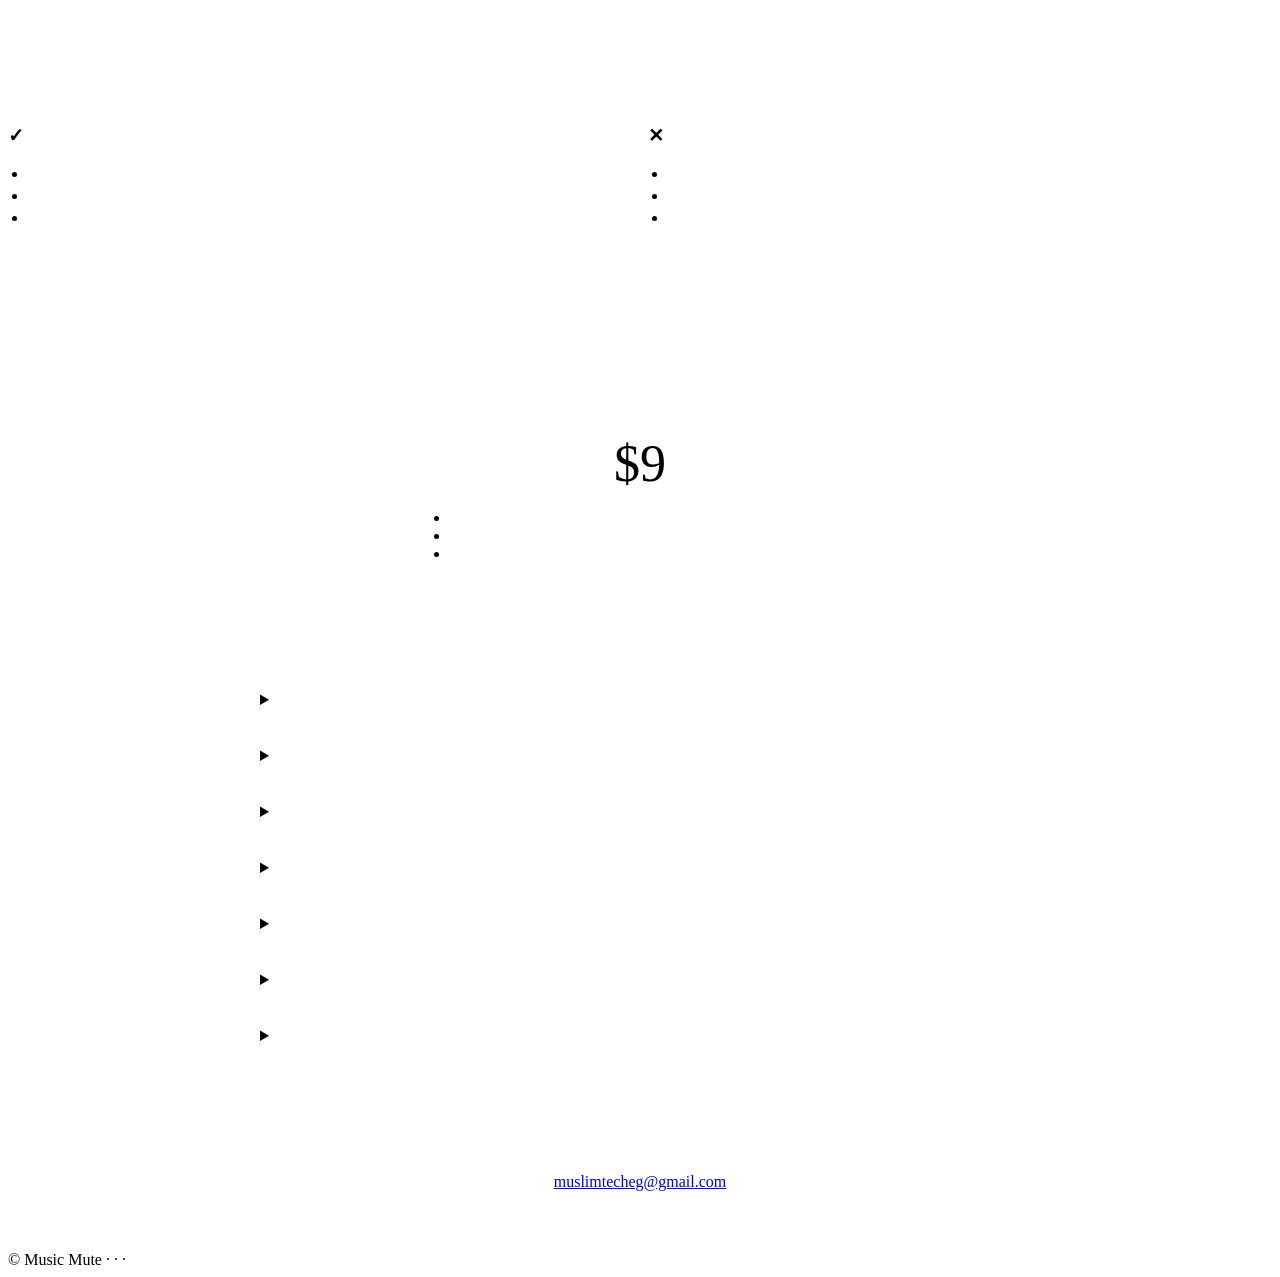
==== commit a3327787: "Landing: support email muslimtecheg@gmail.com Co-Authored-By: Claude Opus 5.5 <noreply@anthropic.com" ====
--- a/site/index.html
+++ b/site/index.html
@@ -222,7 +222,7 @@
   <section class="s" id="contact" style="text-align:center">
     <h2 data-ar="محتاج مساعدة؟" data-en="Need help?"></h2>
     <p class="muted" data-ar="ابعتلنا وهنرد عليك." data-en="Write to us and we'll get back to you."></p>
-    <p id="support"></p>
+    <p id="support"><a href="mailto:muslimtecheg@gmail.com">muslimtecheg@gmail.com</a></p>
   </section>
 
   <footer>
@@ -246,7 +246,7 @@
   if (CHROME_STORE_URL) { $('#getBtn').href = CHROME_STORE_URL; $('#getBtn2').href = CHROME_STORE_URL; }
   const S = await getSettings().catch(() => ({}));
   if (S.support_email) $('#support').innerHTML = `<a href="mailto:${esc(S.support_email)}">${esc(S.support_email)}</a>`;
-  else $('#support').innerHTML = '<a href="https://www.facebook.com/profile.php?id=61596778611182" rel="noopener">Facebook — Muslim Tech</a>';
+  else $('#support').innerHTML = '<a href="mailto:muslimtecheg@gmail.com">muslimtecheg@gmail.com</a>';
 </script>
 </body>
 </html>
